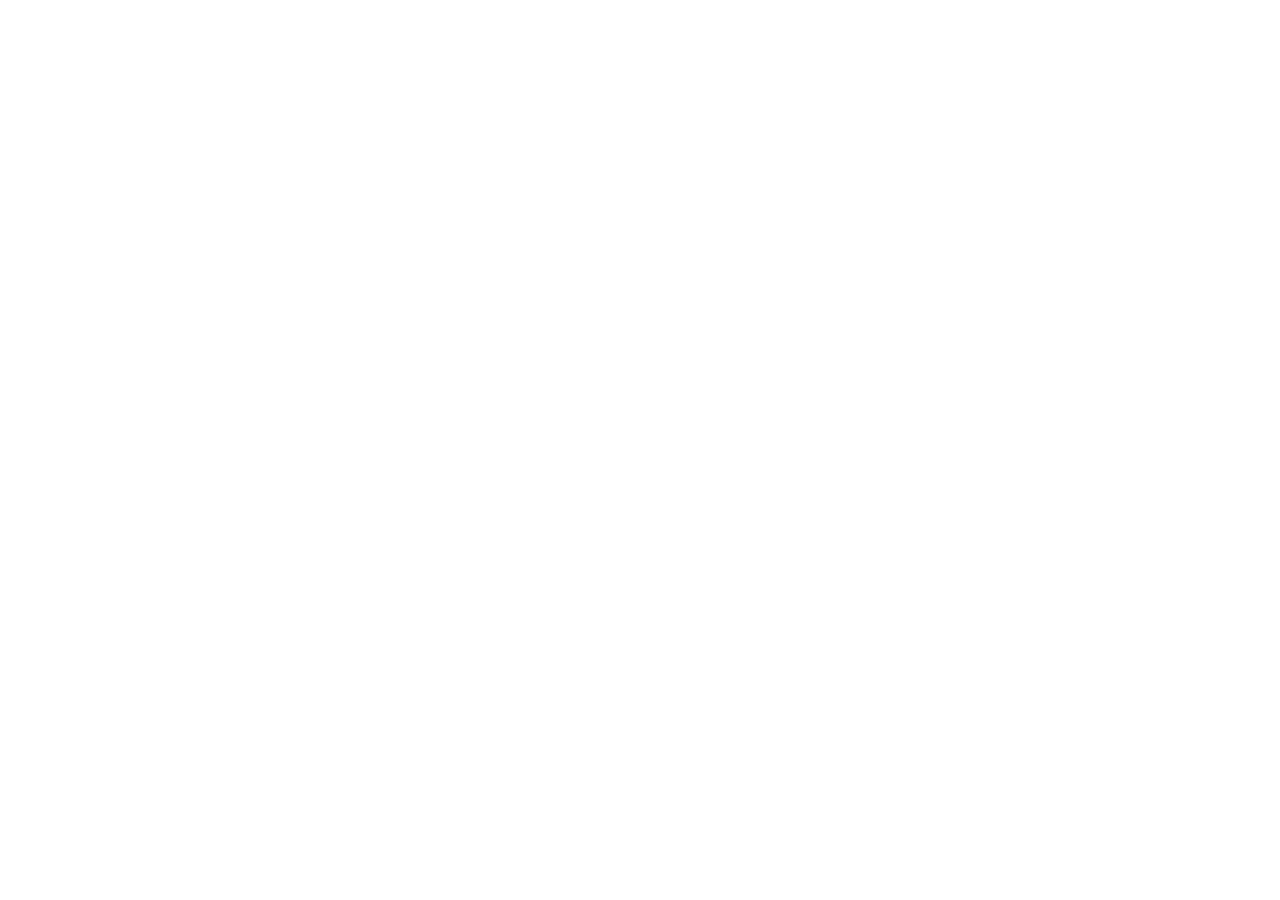
==== index.html @ 1fa7863f "initProject" ====
<!DOCTYPE html>
<html lang="he" dir="rtl">
<head>
    <meta charset="UTF-8">
    <meta name="viewport" content="width=device-width, initial-scale=1.0">
    <title>moviesToWatch</title>
</head>
<body>
    <!-- כותרת עליונה -->
    
</body>
</html>
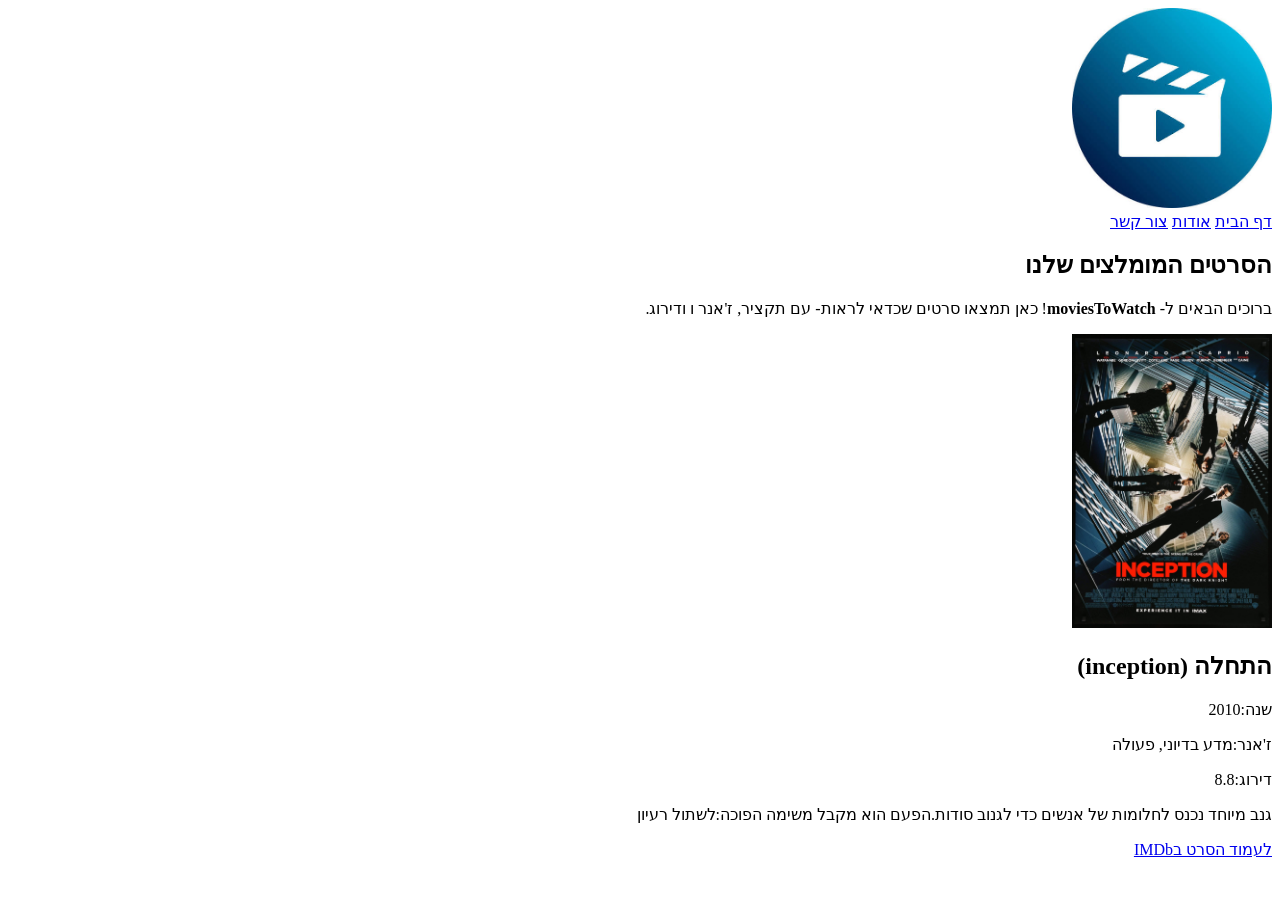
==== commit dbc4404d: "Add files via upload" ====
--- a/index.html
+++ b/index.html
@@ -7,6 +7,29 @@
 </head>
 <body>
     <!-- כותרת עליונה -->
-    
+    <header>
+        <a href="index.html">
+            <img src="images/logo.jpg" alt="הלוגו של moviesToWatch" width="200">
+        </a>
+        <nav>
+            <a href="index.html">דף הבית</a>
+            <a href="about.html">אודות</a>
+            <a href="contact">צור קשר</a>
+            <!-- התוכן הראשי -->
+             <main>
+                <h1>הסרטים המומלצים שלנו</h1>
+                <p>ברוכים הבאים ל- <b>moviesToWatch</b>! כאן תמצאו סרטים שכדאי לראות- עם תקציר, ז'אנר ו ודירוג.</p>
+                <div class="movie">
+                 <img src="images/inceptionPoster.jpg" alt="פוסטר של inception" width="200">
+                 <h2>התחלה (inception)</h2>
+                 <p><span>שנה:</span>2010</p>
+                 <p><span>ז'אנר:</span>מדע בדיוני, פעולה</p>
+                 <p><span>דירוג:</span>8.8 </p>
+                 <p>גנב מיוחד נכנס לחלומות של אנשים כדי לגנוב סודות.הפעם הוא מקבל משימה הפוכה:לשתול רעיון</p>
+                 <a href="https://www.imdb.com/title/tt1375666/" target="_blank">לעמוד הסרט בIMDb</a>
+                </div>
+             </main>
+        </nav>
+    </header>
 </body>
 </html>
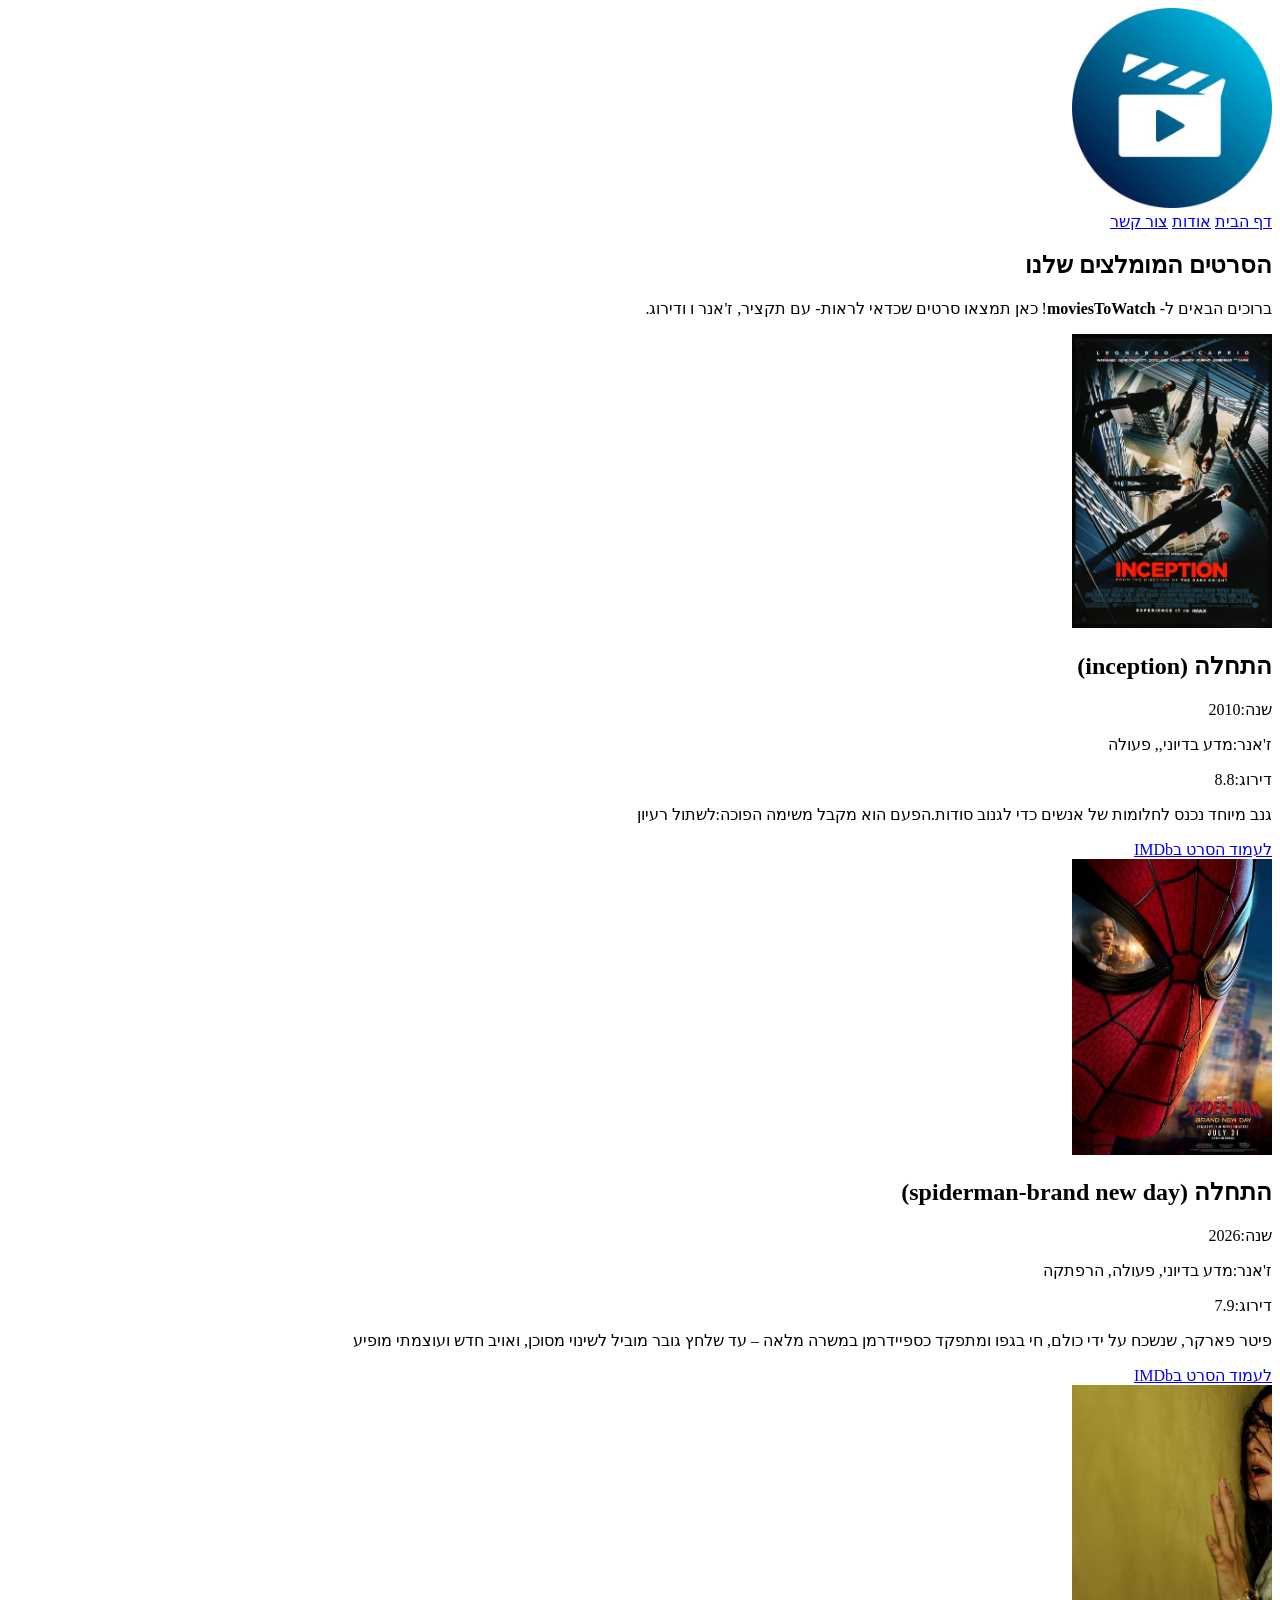
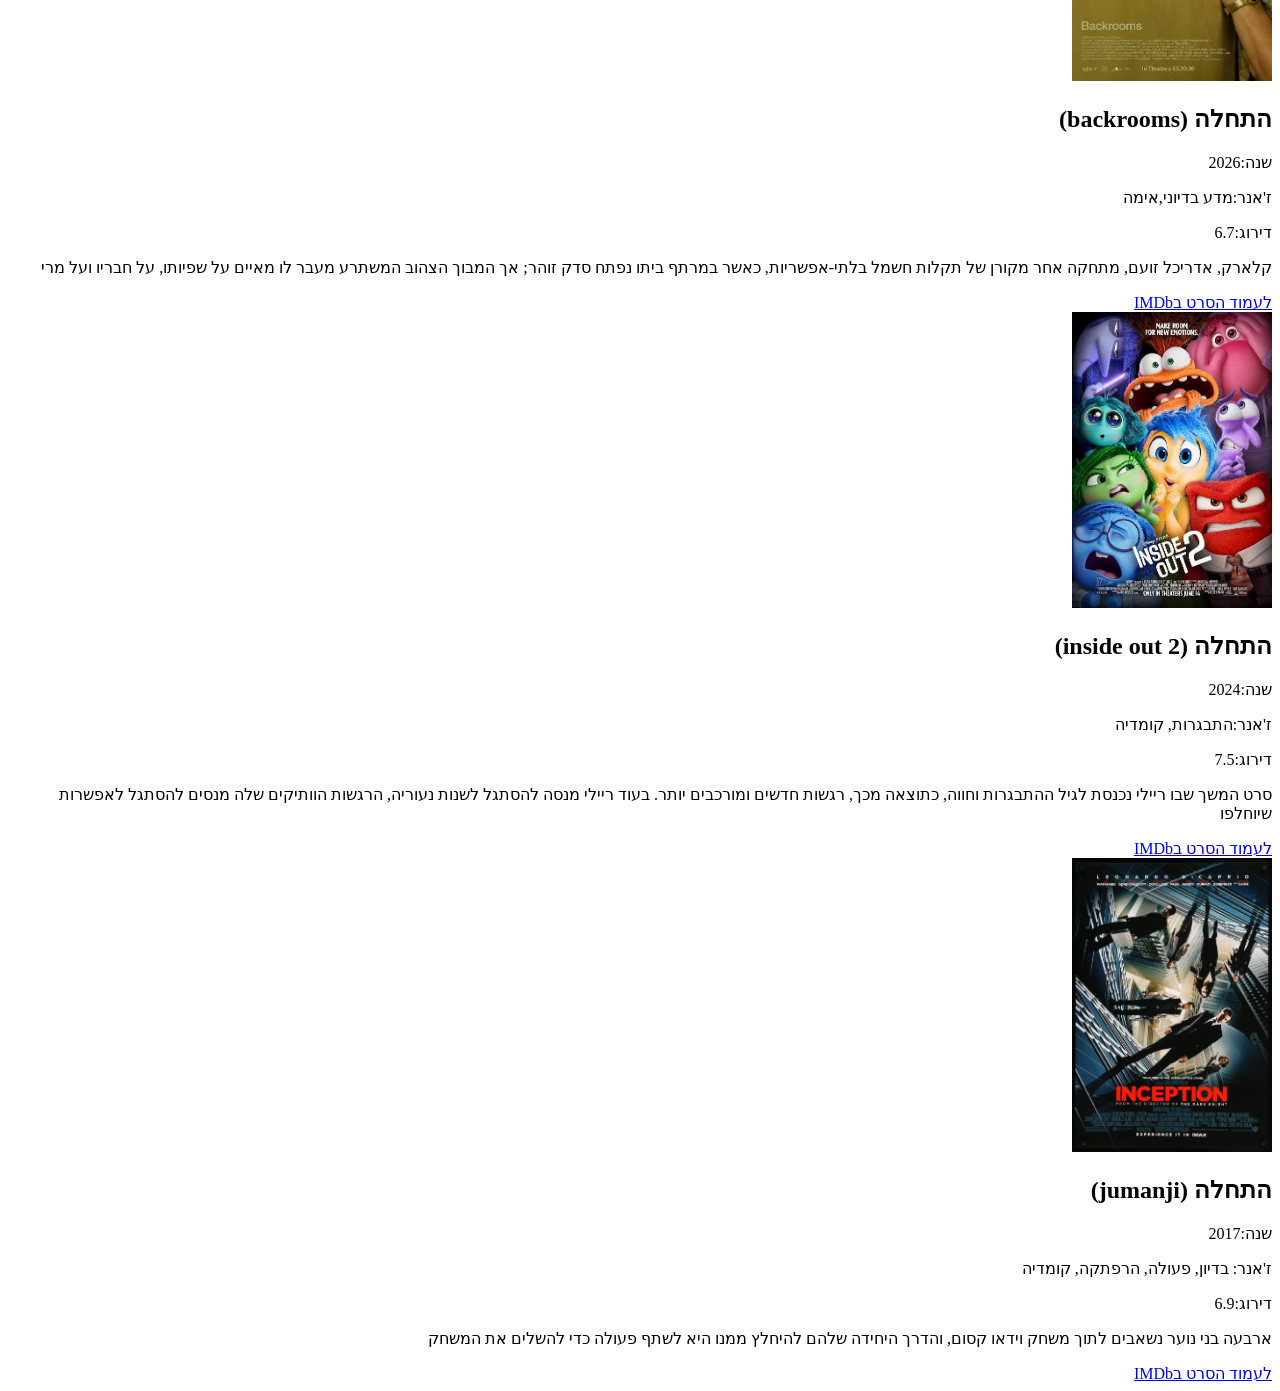
==== commit 92f23b0f: "Add files via upload" ====
--- a/index.html
+++ b/index.html
@@ -23,10 +23,46 @@
                  <img src="images/inceptionPoster.jpg" alt="פוסטר של inception" width="200">
                  <h2>התחלה (inception)</h2>
                  <p><span>שנה:</span>2010</p>
-                 <p><span>ז'אנר:</span>מדע בדיוני, פעולה</p>
+                 <p><span>ז'אנר:</span>מדע בדיוני,, פעולה</p>
                  <p><span>דירוג:</span>8.8 </p>
                  <p>גנב מיוחד נכנס לחלומות של אנשים כדי לגנוב סודות.הפעם הוא מקבל משימה הפוכה:לשתול רעיון</p>
                  <a href="https://www.imdb.com/title/tt1375666/" target="_blank">לעמוד הסרט בIMDb</a>
+                </div>
+                <div class="movie">
+                 <img src="images/spidermanPoster.jpg" alt="פוסטר של spiderman-brand new day" width="200">
+                 <h2>התחלה (spiderman-brand new day)</h2>
+                 <p><span>שנה:</span>2026</p>
+                 <p><span>ז'אנר:</span>מדע בדיוני, פעולה, הרפתקה</p>
+                 <p><span>דירוג:</span>7.9 </p>
+                 <p>פיטר פארקר, שנשכח על ידי כולם, חי בגפו ומתפקד כספיידרמן במשרה מלאה – עד שלחץ גובר מוביל לשינוי מסוכן, ואויב חדש ועוצמתי מופיע</p>
+                 <a href="https://www.imdb.com/title/tt22084616/" target="_blank">לעמוד הסרט בIMDb</a>
+                </div>
+                <div class="movie">
+                 <img src="images/backroomsPoster.jpg" alt="פוסטר של backrooms" width="200">
+                 <h2>התחלה (backrooms)</h2>
+                 <p><span>שנה:</span>2026</p>
+                 <p><span>ז'אנר:</span>מדע בדיוני,אימה</p>
+                 <p><span>דירוג:</span>6.7 </p>
+                 <p>קלארק, אדריכל זועם, מתחקה אחר מקורן של תקלות חשמל בלתי-אפשריות, כאשר במרתף ביתו נפתח סדק זוהר; אך המבוך הצהוב המשתרע מעבר לו מאיים על שפיותו, על חבריו ועל מרי</p>
+                 <a href="https://www.imdb.com/title/tt26657236/" target="_blank">לעמוד הסרט בIMDb</a>
+                </div>
+                <div class="movie">
+                 <img src="images/insideOut2Poster.jpg" alt="פוסטר של inside out 2" width="200">
+                 <h2>התחלה (inside out 2)</h2>
+                 <p><span>שנה:</span>2024</p>
+                 <p><span>ז'אנר:</span>התבגרות, קומדיה</p>
+                 <p><span>דירוג:</span>7.5 </p>
+                 <p>סרט המשך שבו ריילי נכנסת לגיל ההתבגרות וחווה, כתוצאה מכך, רגשות חדשים ומורכבים יותר. בעוד ריילי מנסה להסתגל לשנות נעוריה, הרגשות הוותיקים שלה מנסים להסתגל לאפשרות שיוחלפו</p>
+                 <a href="https://www.imdb.com/title/tt22022452/" target="_blank">לעמוד הסרט בIMDb</a>
+                </div>
+                <div class="movie">
+                 <img src="images/inceptionPoster.jpg" alt="פוסטר של jumanji" width="200">
+                 <h2>התחלה (jumanji)</h2>
+                 <p><span>שנה:</span>2017</p>
+                 <p><span>ז'אנר:</span> בדיון, פעולה, הרפתקה, קומדיה</p>
+                 <p><span>דירוג:</span>6.9 </p>
+                 <p>ארבעה בני נוער נשאבים לתוך משחק וידאו קסום, והדרך היחידה שלהם להיחלץ ממנו היא לשתף פעולה כדי להשלים את המשחק</p>
+                 <a href="https://www.imdb.com/title/tt2283362/" target="_blank">לעמוד הסרט בIMDb</a>
                 </div>
              </main>
         </nav>
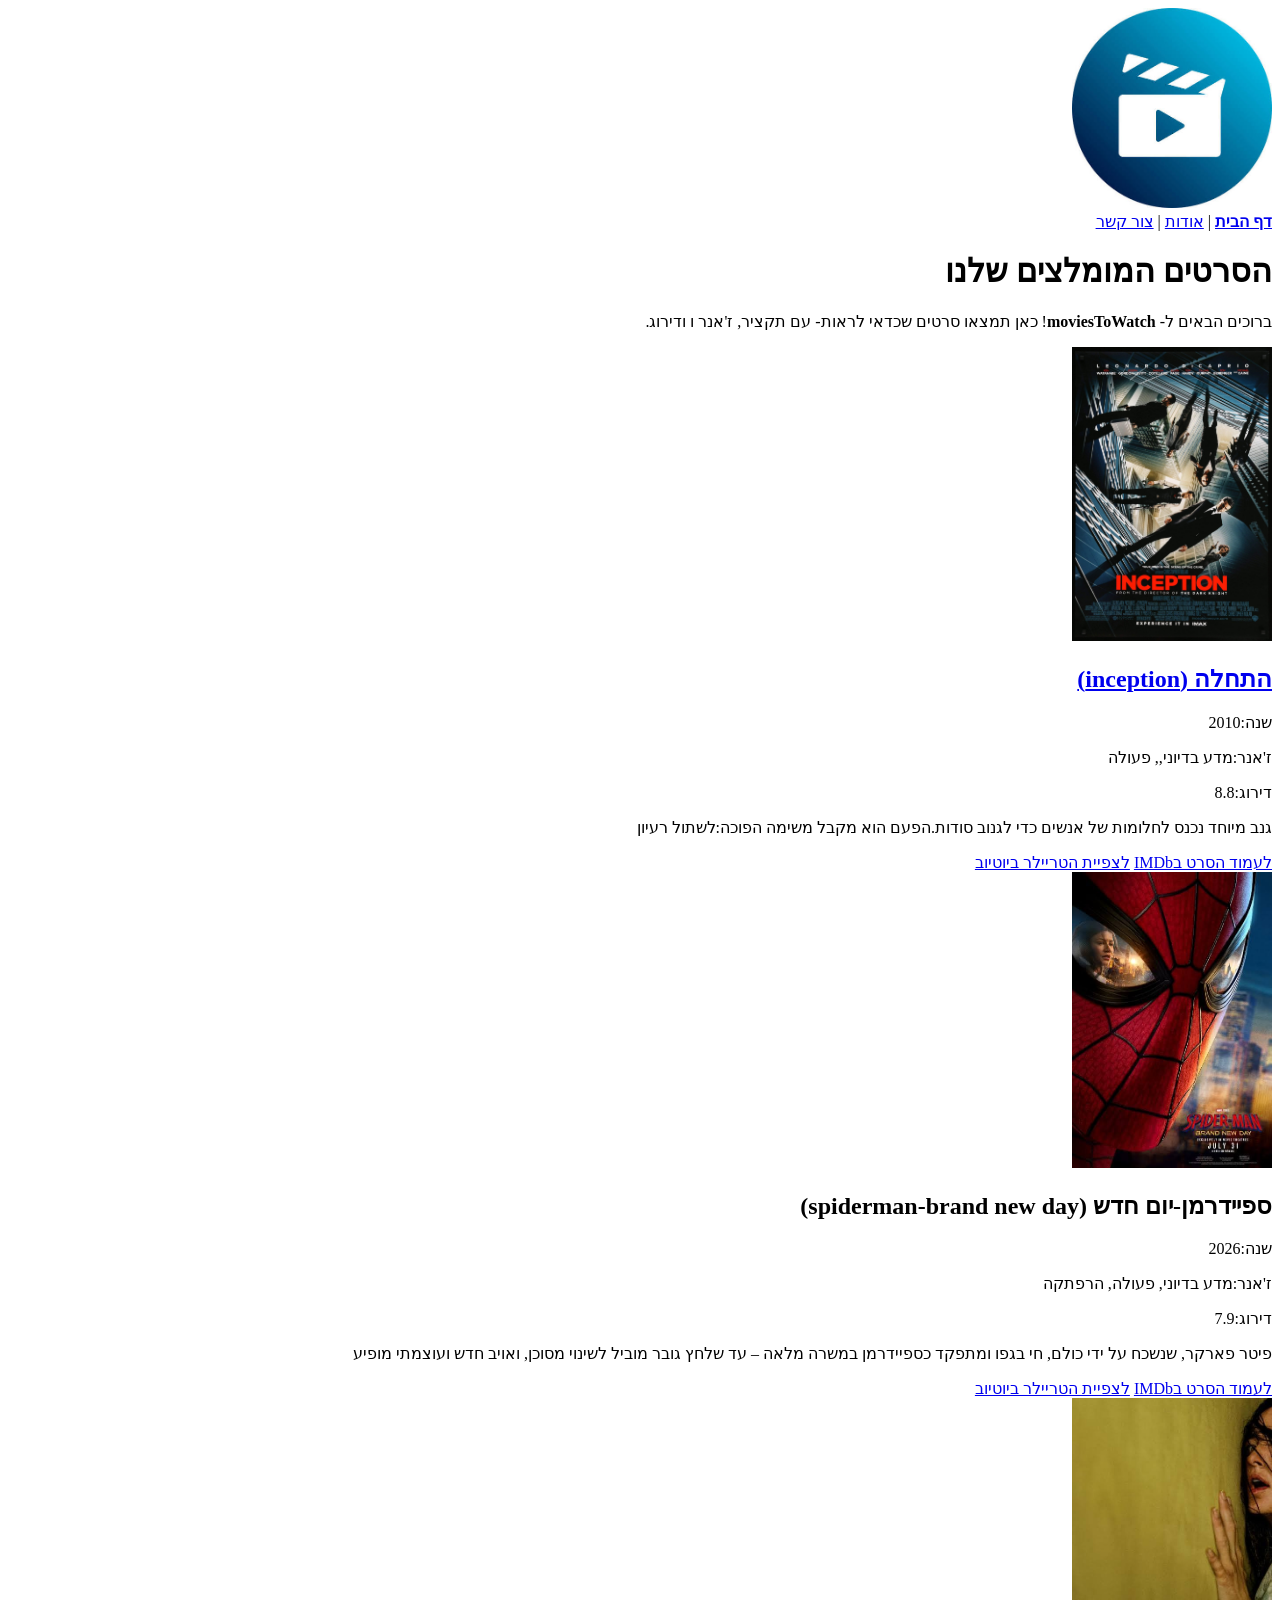
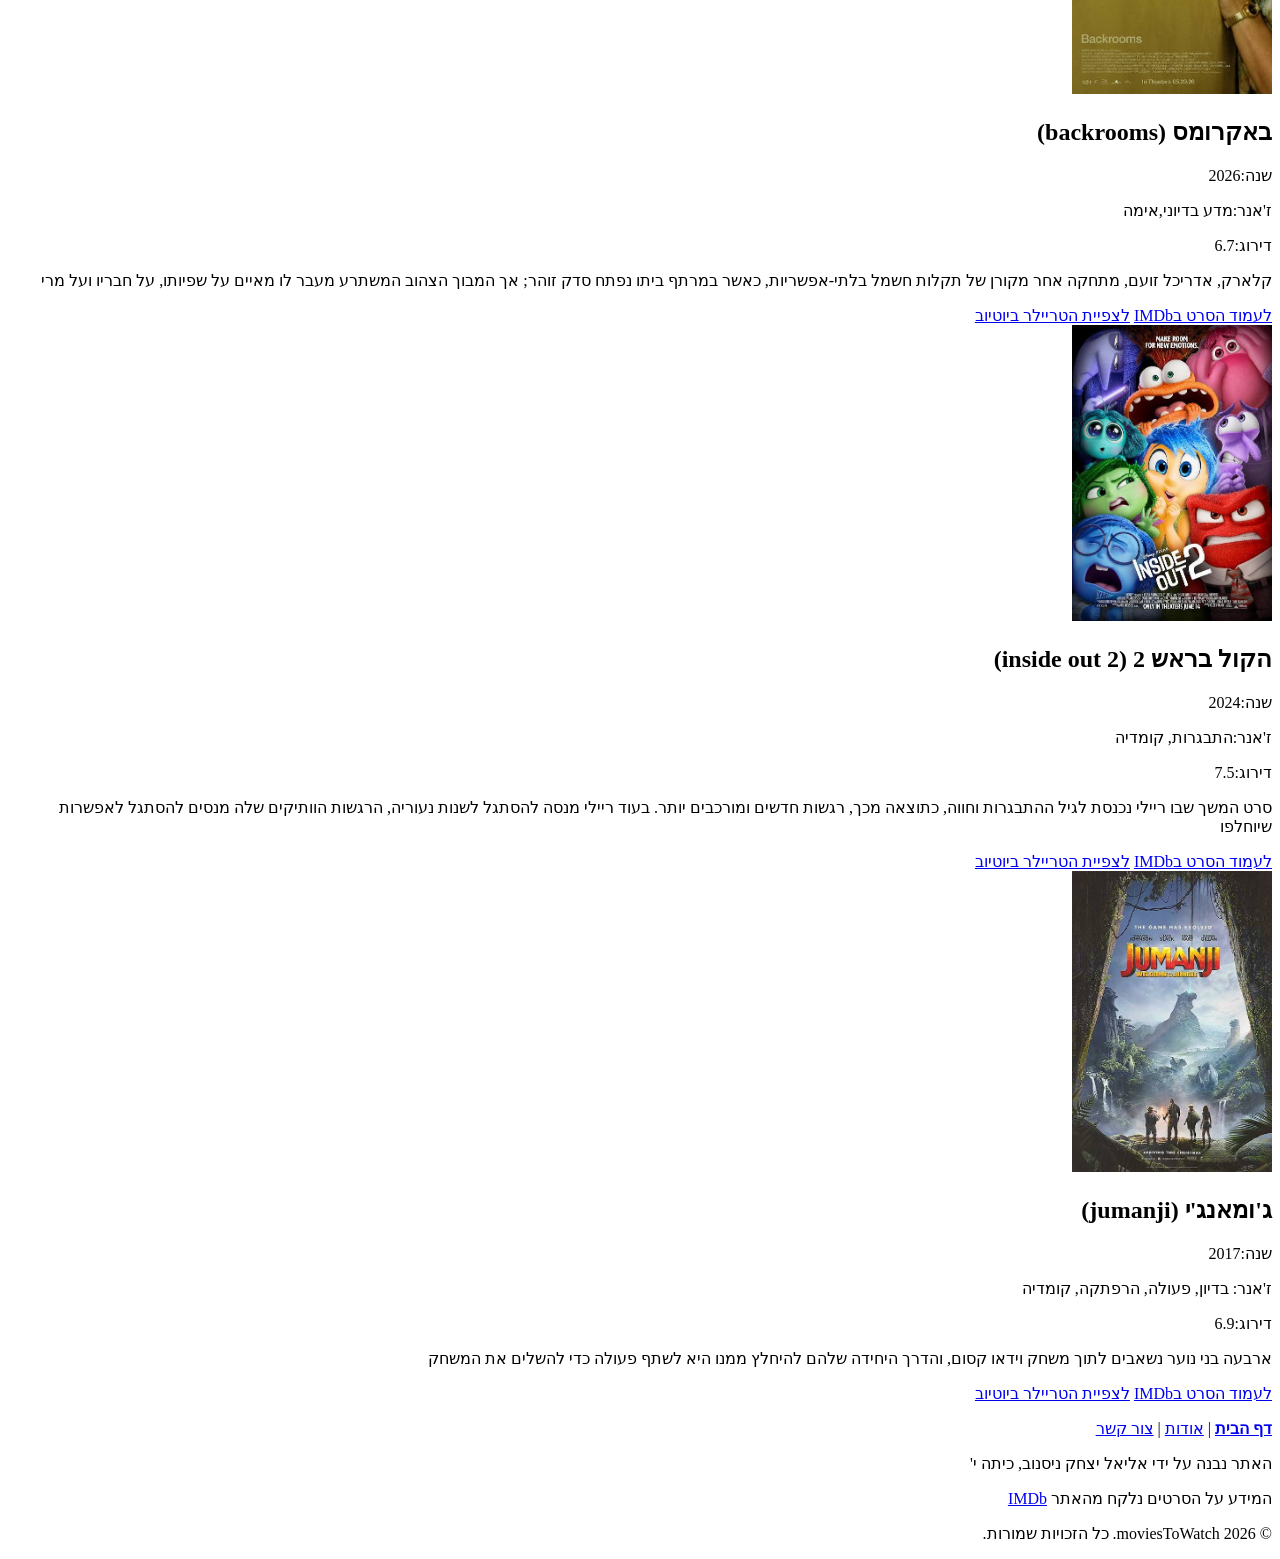
==== commit 0f5a2506: "Add files via upload" ====
--- a/index.html
+++ b/index.html
@@ -12,60 +12,76 @@
             <img src="images/logo.jpg" alt="הלוגו של moviesToWatch" width="200">
         </a>
         <nav>
-            <a href="index.html">דף הבית</a>
-            <a href="about.html">אודות</a>
-            <a href="contact">צור קשר</a>
-            <!-- התוכן הראשי -->
+            <a href="index.html"><b>דף הבית</b></a> |
+            <a href="about.html">אודות</a> |
+            <a href="contact.html">צור קשר</a>
+        </nav>
+    </header>
+              <!-- התוכן הראשי -->
              <main>
                 <h1>הסרטים המומלצים שלנו</h1>
                 <p>ברוכים הבאים ל- <b>moviesToWatch</b>! כאן תמצאו סרטים שכדאי לראות- עם תקציר, ז'אנר ו ודירוג.</p>
                 <div class="movie">
                  <img src="images/inceptionPoster.jpg" alt="פוסטר של inception" width="200">
-                 <h2>התחלה (inception)</h2>
+                  <a href="inception.html"><h2>התחלה (inception)</h2></a>
                  <p><span>שנה:</span>2010</p>
                  <p><span>ז'אנר:</span>מדע בדיוני,, פעולה</p>
                  <p><span>דירוג:</span>8.8 </p>
                  <p>גנב מיוחד נכנס לחלומות של אנשים כדי לגנוב סודות.הפעם הוא מקבל משימה הפוכה:לשתול רעיון</p>
                  <a href="https://www.imdb.com/title/tt1375666/" target="_blank">לעמוד הסרט בIMDb</a>
+                 <a href="https://www.youtube.com/watch?v=YoHD9XEInc0" target="_blank">לצפיית הטריילר ביוטיוב</a>
                 </div>
                 <div class="movie">
                  <img src="images/spidermanPoster.jpg" alt="פוסטר של spiderman-brand new day" width="200">
-                 <h2>התחלה (spiderman-brand new day)</h2>
+                 <h2>ספיידרמן-יום חדש (spiderman-brand new day)</h2>
                  <p><span>שנה:</span>2026</p>
                  <p><span>ז'אנר:</span>מדע בדיוני, פעולה, הרפתקה</p>
                  <p><span>דירוג:</span>7.9 </p>
                  <p>פיטר פארקר, שנשכח על ידי כולם, חי בגפו ומתפקד כספיידרמן במשרה מלאה – עד שלחץ גובר מוביל לשינוי מסוכן, ואויב חדש ועוצמתי מופיע</p>
                  <a href="https://www.imdb.com/title/tt22084616/" target="_blank">לעמוד הסרט בIMDb</a>
+                 <a href="https://www.youtube.com/watch?v=62bIsvRcPv0"target="_blank">לצפיית הטריילר ביוטיוב</a>
                 </div>
                 <div class="movie">
                  <img src="images/backroomsPoster.jpg" alt="פוסטר של backrooms" width="200">
-                 <h2>התחלה (backrooms)</h2>
+                 <h2>באקרומס (backrooms)</h2>
                  <p><span>שנה:</span>2026</p>
                  <p><span>ז'אנר:</span>מדע בדיוני,אימה</p>
                  <p><span>דירוג:</span>6.7 </p>
                  <p>קלארק, אדריכל זועם, מתחקה אחר מקורן של תקלות חשמל בלתי-אפשריות, כאשר במרתף ביתו נפתח סדק זוהר; אך המבוך הצהוב המשתרע מעבר לו מאיים על שפיותו, על חבריו ועל מרי</p>
                  <a href="https://www.imdb.com/title/tt26657236/" target="_blank">לעמוד הסרט בIMDb</a>
+                 <a href="https://www.youtube.com/watch?v=0HjdiohVOik" target="_blank">לצפיית הטריילר ביוטיוב</a>
                 </div>
                 <div class="movie">
                  <img src="images/insideOut2Poster.jpg" alt="פוסטר של inside out 2" width="200">
-                 <h2>התחלה (inside out 2)</h2>
+                 <h2>הקול בראש 2 (inside out 2)</h2>
                  <p><span>שנה:</span>2024</p>
                  <p><span>ז'אנר:</span>התבגרות, קומדיה</p>
                  <p><span>דירוג:</span>7.5 </p>
                  <p>סרט המשך שבו ריילי נכנסת לגיל ההתבגרות וחווה, כתוצאה מכך, רגשות חדשים ומורכבים יותר. בעוד ריילי מנסה להסתגל לשנות נעוריה, הרגשות הוותיקים שלה מנסים להסתגל לאפשרות שיוחלפו</p>
                  <a href="https://www.imdb.com/title/tt22022452/" target="_blank">לעמוד הסרט בIMDb</a>
+                 <a href="https://www.youtube.com/watch?v=LEjhY15eCx0" target="_blank">לצפיית הטריילר ביוטיוב</a>
                 </div>
                 <div class="movie">
-                 <img src="images/inceptionPoster.jpg" alt="פוסטר של jumanji" width="200">
-                 <h2>התחלה (jumanji)</h2>
+                 <img src="images/jumanjiPoster.jfif" alt="פוסטר של jumanji" width="200">
+                 <h2>ג'ומאנג'י (jumanji)</h2>
                  <p><span>שנה:</span>2017</p>
                  <p><span>ז'אנר:</span> בדיון, פעולה, הרפתקה, קומדיה</p>
                  <p><span>דירוג:</span>6.9 </p>
                  <p>ארבעה בני נוער נשאבים לתוך משחק וידאו קסום, והדרך היחידה שלהם להיחלץ ממנו היא לשתף פעולה כדי להשלים את המשחק</p>
                  <a href="https://www.imdb.com/title/tt2283362/" target="_blank">לעמוד הסרט בIMDb</a>
+                 <a href="https://www.youtube.com/watch?v=2QKg5SZ_35I" target="_blank">לצפיית הטריילר ביוטיוב</a>
                 </div>
              </main>
-        </nav>
-    </header>
+             <!--כותרת תחתונה  -->
+             <footer>
+                <p>
+                <a href="index.html"><b>דף הבית</b></a> |
+                 <a href="about.html">אודות</a> |
+                <a href="contact.html">צור קשר</a>
+                </p>
+                <p>האתר נבנה על ידי <span>אליאל יצחק ניסנוב</span>, כיתה י'</p>
+                <p>המידע על הסרטים נלקח מהאתר <a href="https://www.imdb.com/" target="_blank" >IMDb</a></p>
+                <p>&COPY; 2026 moviesToWatch. כל הזכויות שמורות.</p>
+             </footer>
 </body>
 </html>
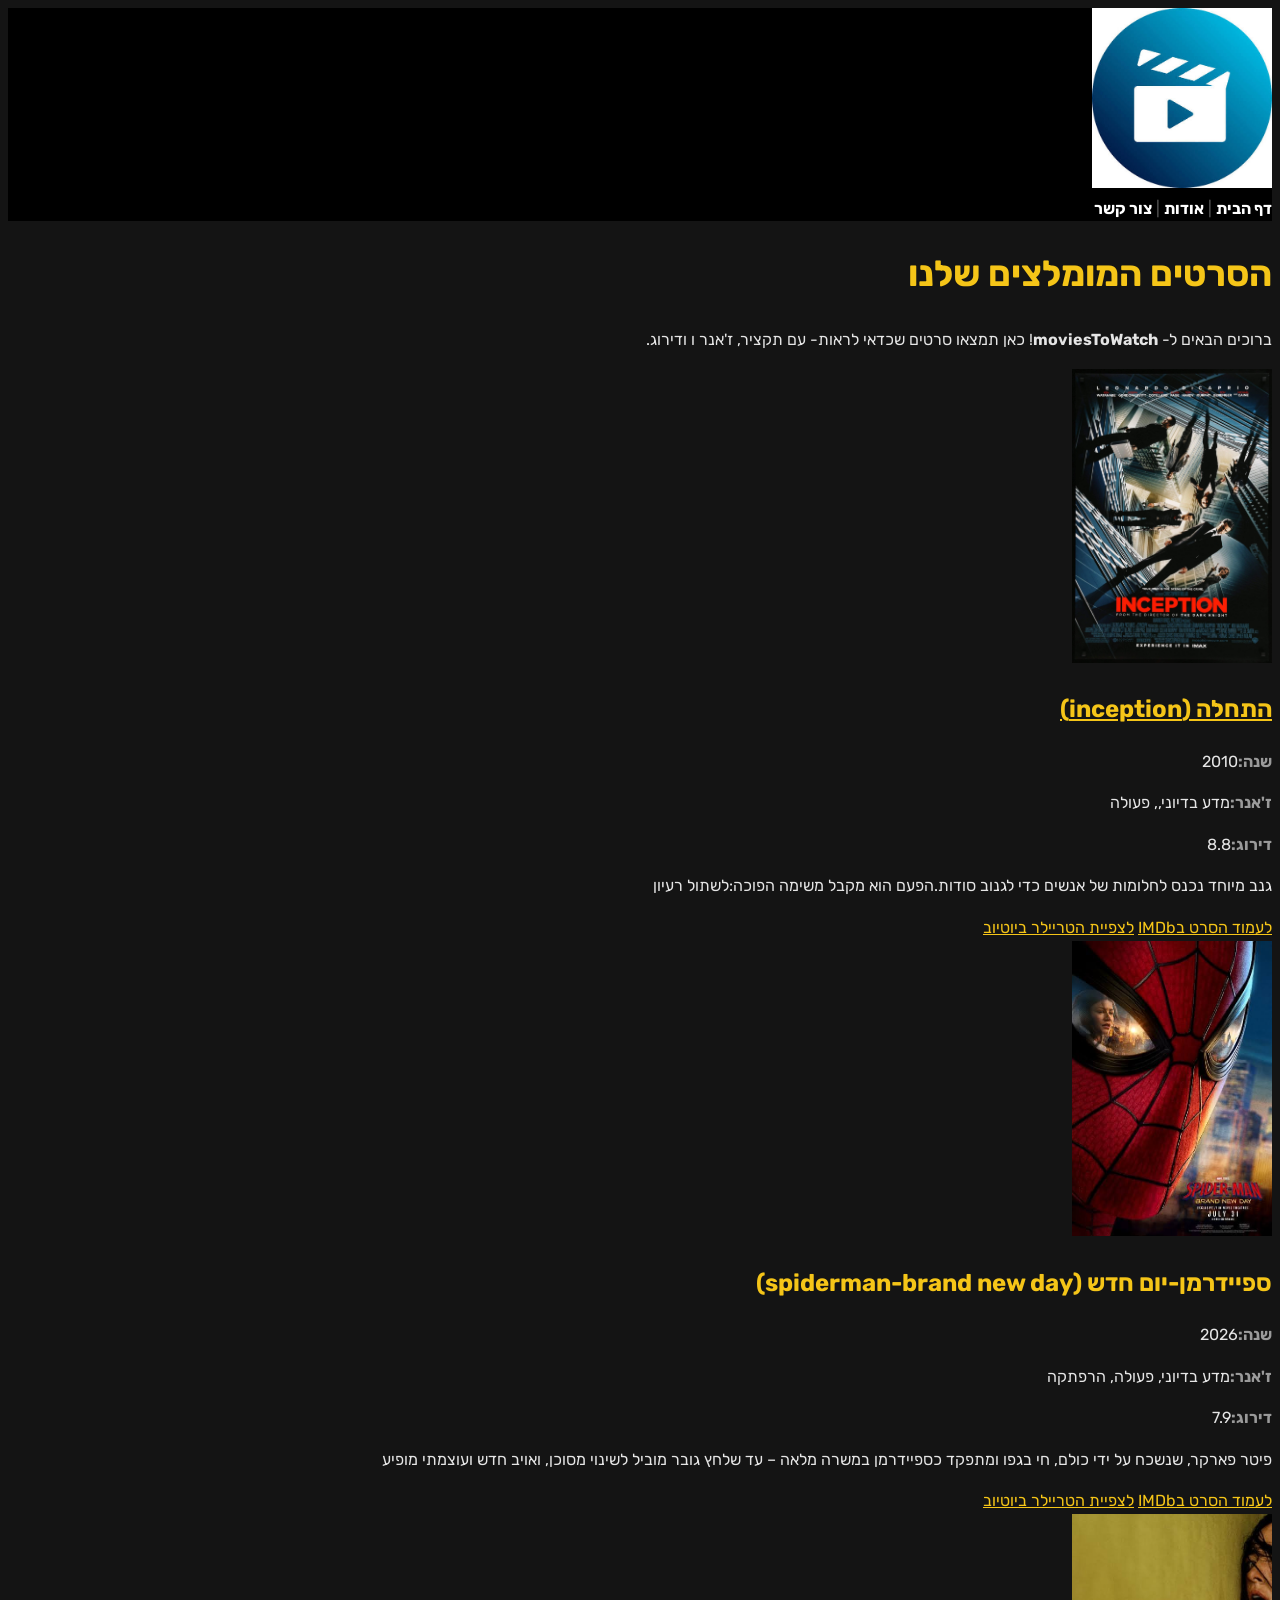
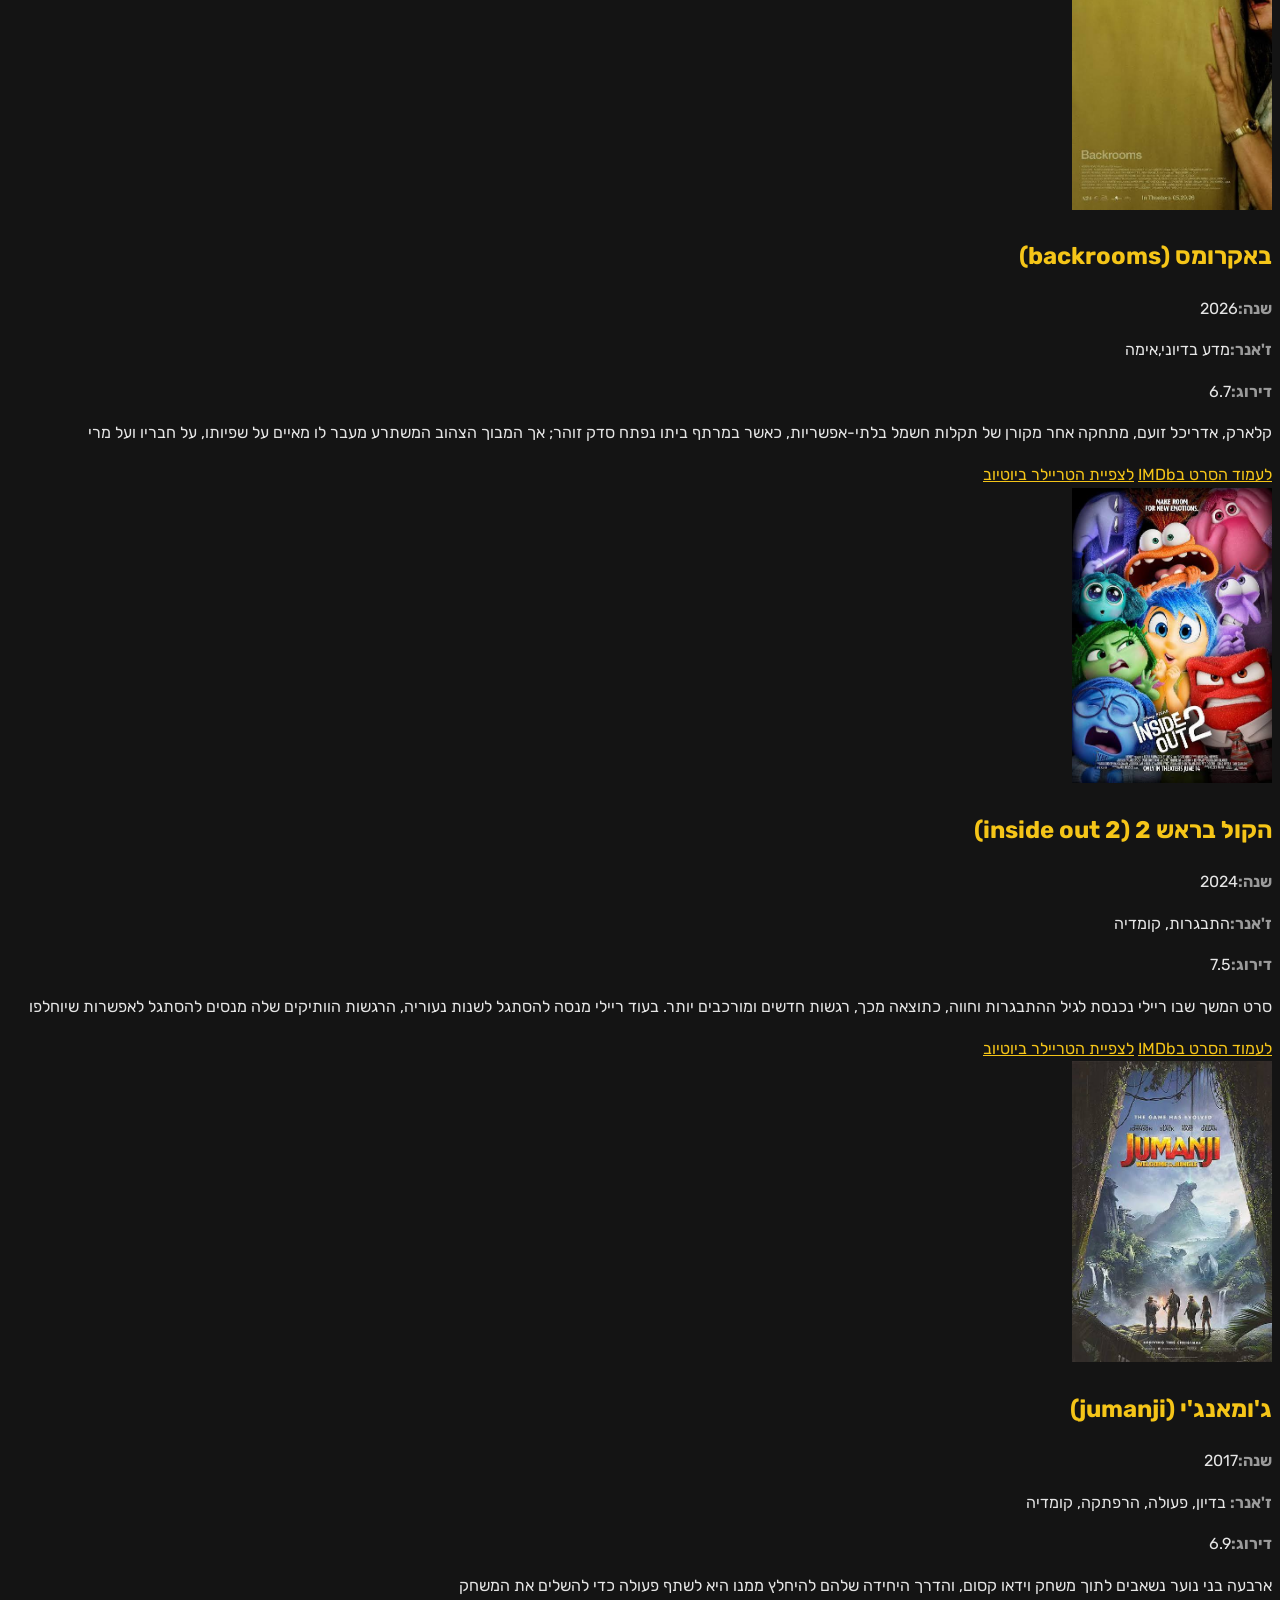
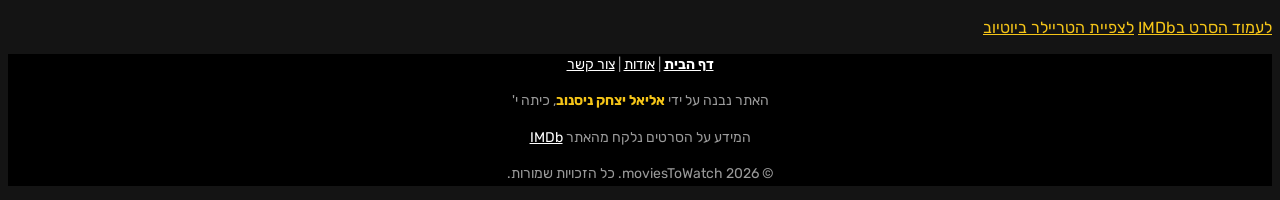
==== commit d7f35837: "Add files via upload" ====
--- a/index.html
+++ b/index.html
@@ -4,12 +4,14 @@
     <meta charset="UTF-8">
     <meta name="viewport" content="width=device-width, initial-scale=1.0">
     <title>moviesToWatch</title>
+    <link href="https://fonts.googleapis.com/css2?family=Rubik:wght@400;700&display=swap" rel="stylesheet">
+    <link rel="stylesheet" href="css/style.css">
 </head>
 <body>
     <!-- כותרת עליונה -->
     <header>
         <a href="index.html">
-            <img src="images/logo.jpg" alt="הלוגו של moviesToWatch" width="200">
+            <img src="images/logo.jpg" alt="הלוגו של moviesToWatch" >
         </a>
         <nav>
             <a href="index.html"><b>דף הבית</b></a> |
@@ -22,7 +24,7 @@
                 <h1>הסרטים המומלצים שלנו</h1>
                 <p>ברוכים הבאים ל- <b>moviesToWatch</b>! כאן תמצאו סרטים שכדאי לראות- עם תקציר, ז'אנר ו ודירוג.</p>
                 <div class="movie">
-                 <img src="images/inceptionPoster.jpg" alt="פוסטר של inception" width="200">
+                 <img src="images/inceptionPoster.jpg" alt="פוסטר של inception" >
                   <a href="inception.html"><h2>התחלה (inception)</h2></a>
                  <p><span>שנה:</span>2010</p>
                  <p><span>ז'אנר:</span>מדע בדיוני,, פעולה</p>
@@ -32,7 +34,7 @@
                  <a href="https://www.youtube.com/watch?v=YoHD9XEInc0" target="_blank">לצפיית הטריילר ביוטיוב</a>
                 </div>
                 <div class="movie">
-                 <img src="images/spidermanPoster.jpg" alt="פוסטר של spiderman-brand new day" width="200">
+                 <img src="images/spidermanPoster.jpg" alt="פוסטר של spiderman-brand new day" >
                  <h2>ספיידרמן-יום חדש (spiderman-brand new day)</h2>
                  <p><span>שנה:</span>2026</p>
                  <p><span>ז'אנר:</span>מדע בדיוני, פעולה, הרפתקה</p>
@@ -42,7 +44,7 @@
                  <a href="https://www.youtube.com/watch?v=62bIsvRcPv0"target="_blank">לצפיית הטריילר ביוטיוב</a>
                 </div>
                 <div class="movie">
-                 <img src="images/backroomsPoster.jpg" alt="פוסטר של backrooms" width="200">
+                 <img src="images/backroomsPoster.jpg" alt="פוסטר של backrooms" >
                  <h2>באקרומס (backrooms)</h2>
                  <p><span>שנה:</span>2026</p>
                  <p><span>ז'אנר:</span>מדע בדיוני,אימה</p>
@@ -52,7 +54,7 @@
                  <a href="https://www.youtube.com/watch?v=0HjdiohVOik" target="_blank">לצפיית הטריילר ביוטיוב</a>
                 </div>
                 <div class="movie">
-                 <img src="images/insideOut2Poster.jpg" alt="פוסטר של inside out 2" width="200">
+                 <img src="images/insideOut2Poster.jpg" alt="פוסטר של inside out 2">
                  <h2>הקול בראש 2 (inside out 2)</h2>
                  <p><span>שנה:</span>2024</p>
                  <p><span>ז'אנר:</span>התבגרות, קומדיה</p>
@@ -62,7 +64,7 @@
                  <a href="https://www.youtube.com/watch?v=LEjhY15eCx0" target="_blank">לצפיית הטריילר ביוטיוב</a>
                 </div>
                 <div class="movie">
-                 <img src="images/jumanjiPoster.jfif" alt="פוסטר של jumanji" width="200">
+                 <img src="images/jumanjiPoster.jfif" alt="פוסטר של jumanji" >
                  <h2>ג'ומאנג'י (jumanji)</h2>
                  <p><span>שנה:</span>2017</p>
                  <p><span>ז'אנר:</span> בדיון, פעולה, הרפתקה, קומדיה</p>
--- a/css/style.css
+++ b/css/style.css
@@ -0,0 +1,103 @@
+body                                                                        /* ===== כל האתר ===== */
+{
+    background-color: #141414;
+}
+
+body 
+{
+    font-family: "Rubik", Arial, sans-serif;
+    background-color: #141414;
+    color: #e5e5e5;
+    line-height: 1.6;
+}
+
+body 
+{
+    font-family: "Rubik", Arial, sans-serif;
+    background-color: #141414;
+    color: #e5e5e5;
+    line-height: 1.6;
+}
+
+h1 
+{
+    color: #f5c518;
+    font-size: 36px;
+}
+
+
+header                                                                      /* ===== כותרת עליונה ===== */
+{
+    background-color: #000000;
+}
+
+header img 
+{
+    width: 180px;
+}
+
+nav 
+{
+    color: #555555;
+}
+
+nav a 
+{
+    color: #ffffff;
+    font-weight: bold;
+    text-decoration: none;
+}
+
+
+.movie img                                                                    /* ===== כרטיסי הסרטים ===== */
+{
+    width: 200px;
+}
+
+.movie h2 
+{
+    color: #f5c518;
+    font-size: 24px;
+}
+
+.movie span 
+{
+    color: #9a9a9a;
+    font-weight: bold;
+}
+
+.movie a 
+{
+    color: #f5c518;
+}
+
+                                                                       
+.about img                                                                                  /* ===== עמוד אודות ===== */                                                                                                         
+{
+    width: 200px;
+}
+
+.about h2 span 
+{
+    color: #f5c518;
+}
+
+
+footer                                                                                      /* ===== כותרת תחתונה ===== */
+{
+    background-color: #000000;
+    color: #9a9a9a;
+    text-align: center;
+    font-size: 14px;
+}
+
+footer a 
+{
+    color: #ffffff;
+}
+
+footer span 
+{
+    color: #f5c518;
+    font-weight: bold;
+}
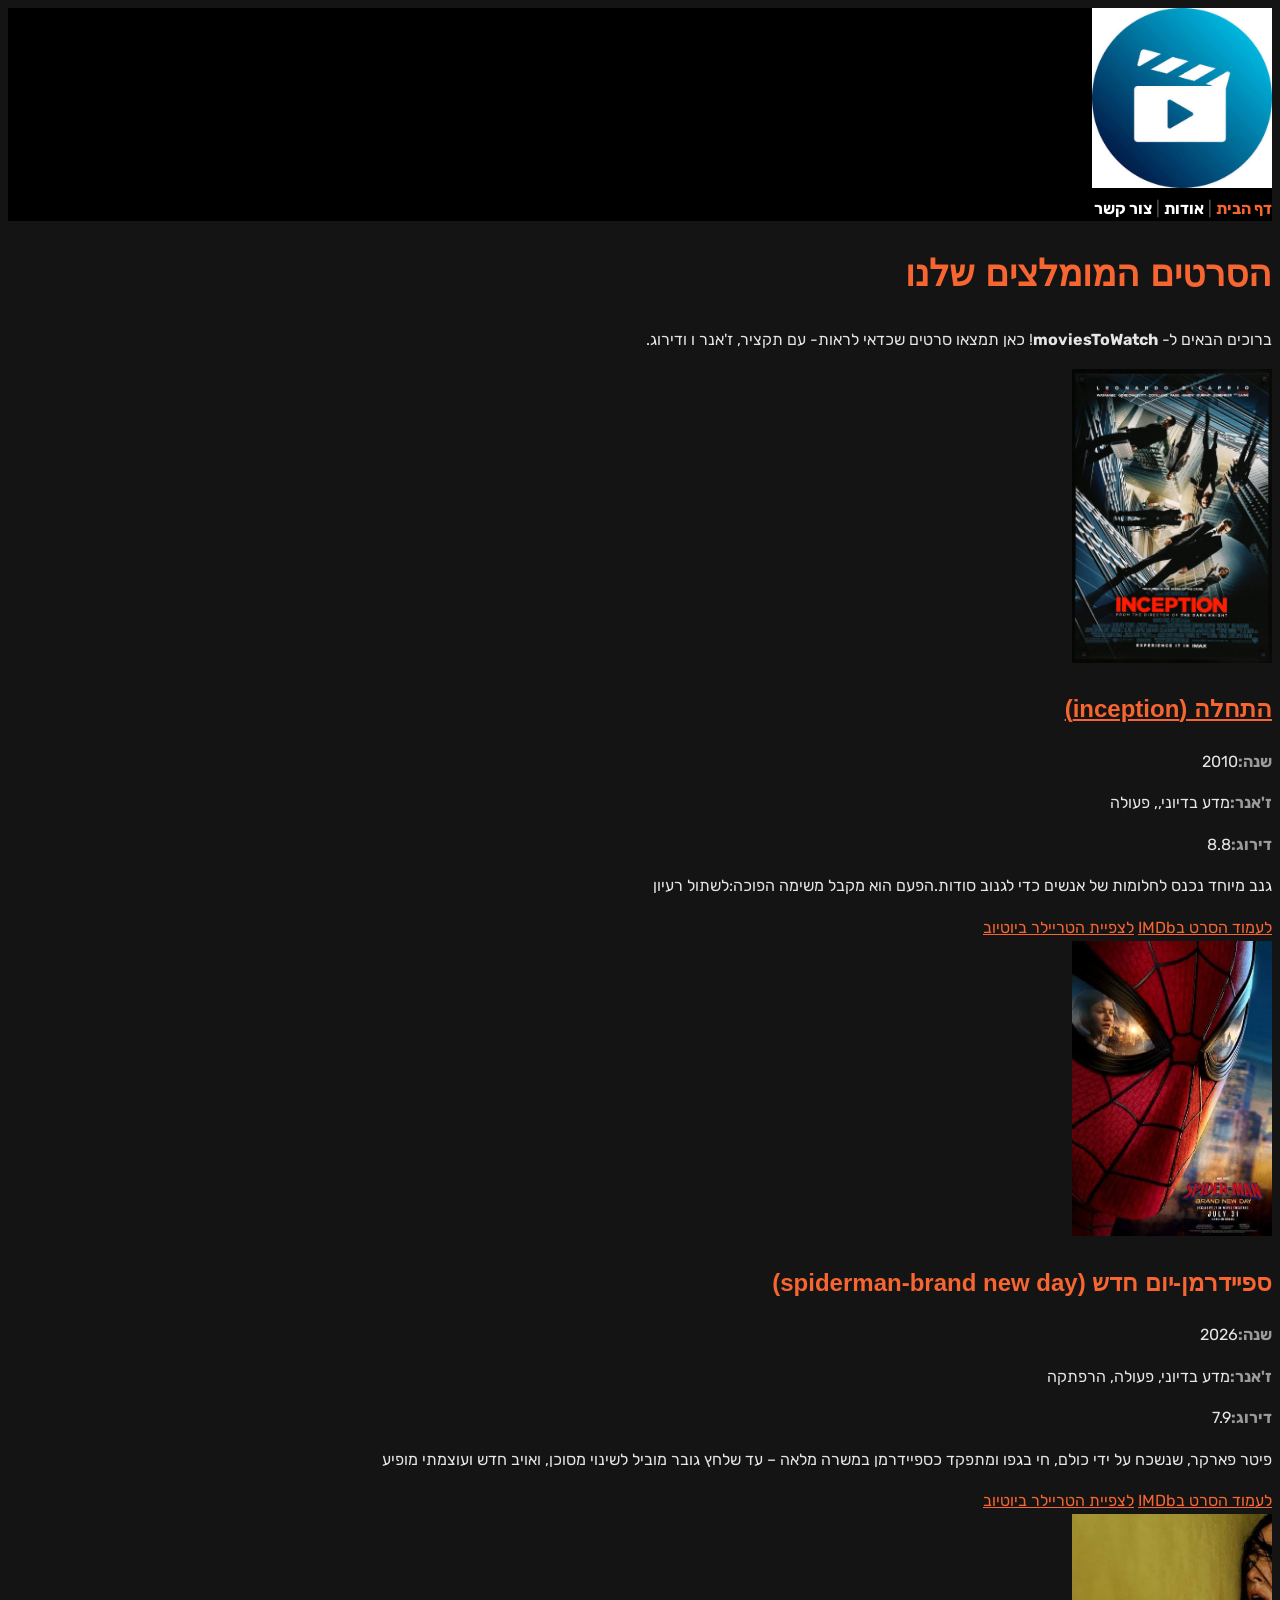
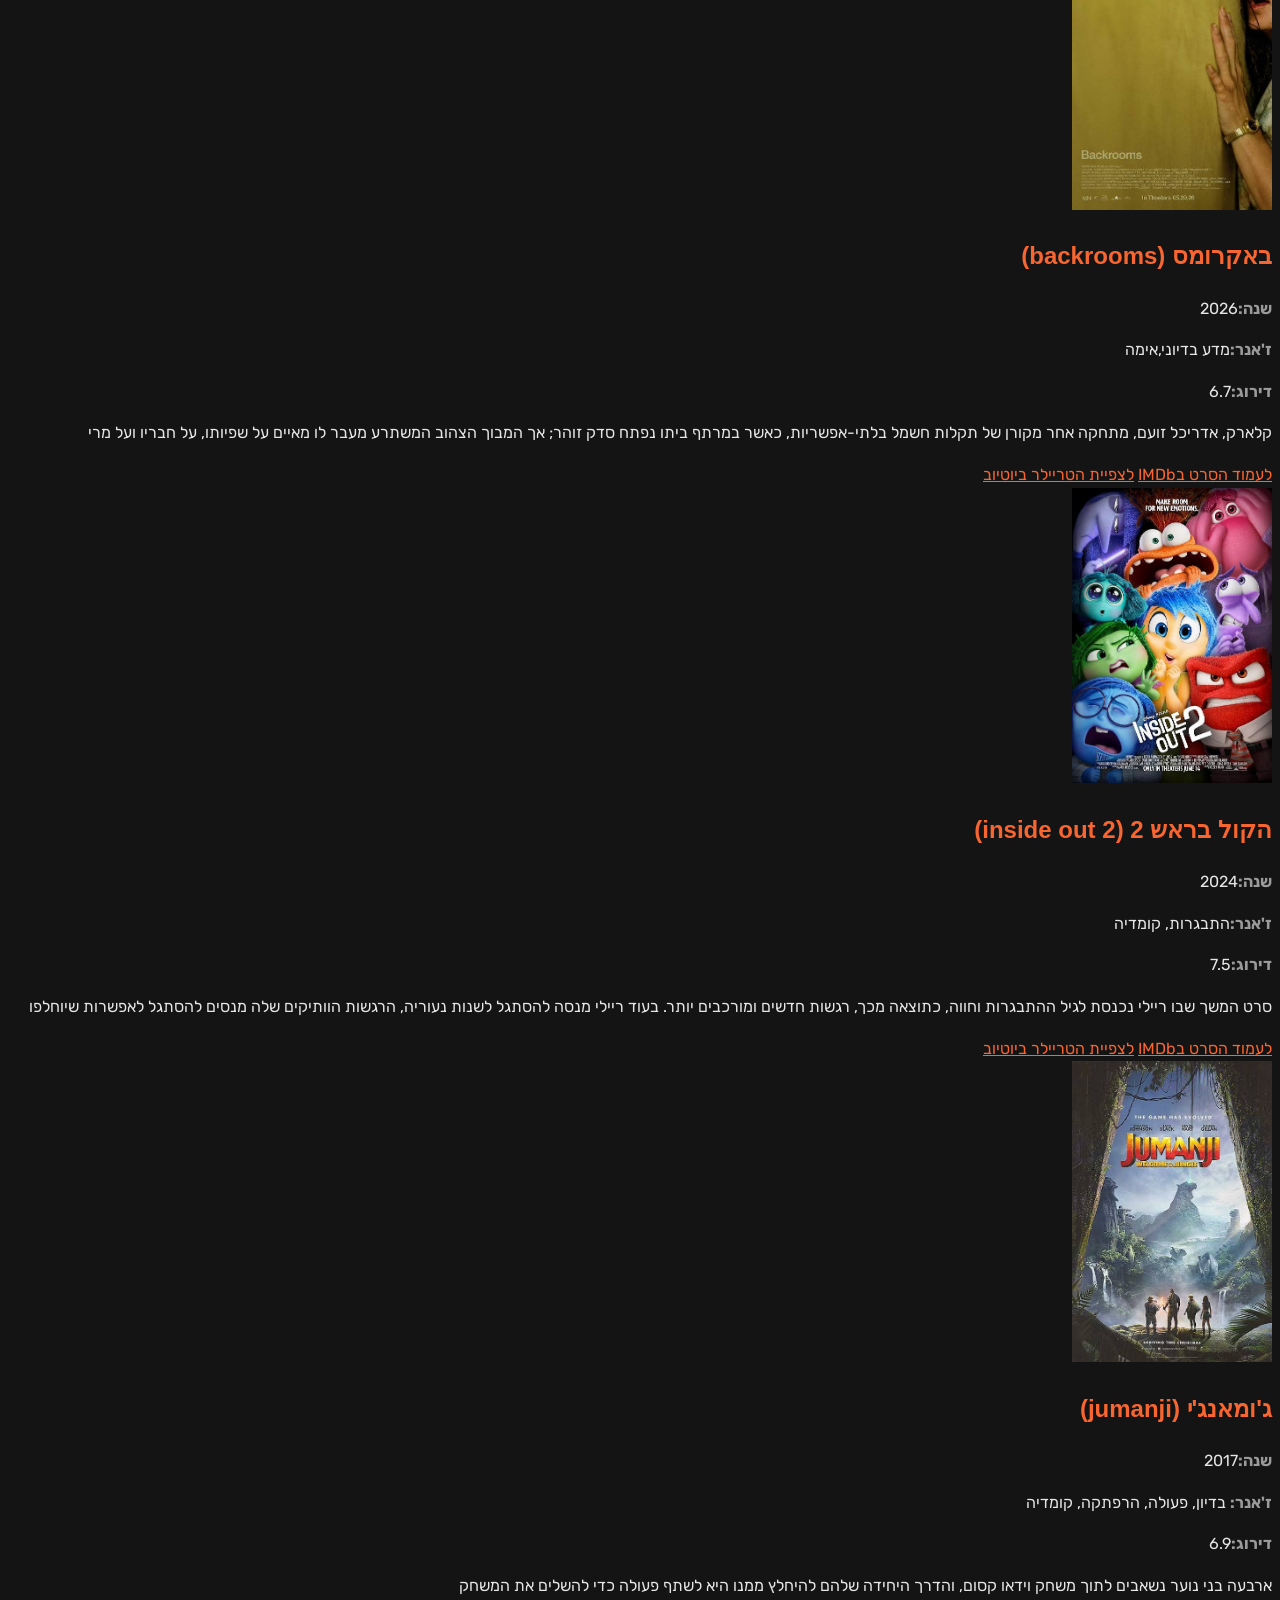
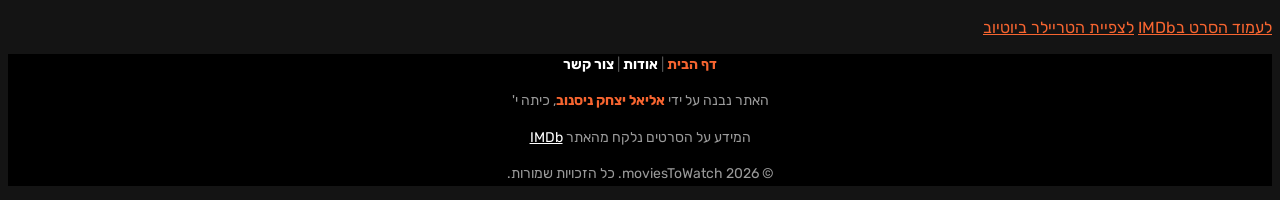
==== commit 7ffb5153: "lab3Finish" ====
--- a/index.html
+++ b/index.html
@@ -5,6 +5,7 @@
     <meta name="viewport" content="width=device-width, initial-scale=1.0">
     <title>moviesToWatch</title>
     <link href="https://fonts.googleapis.com/css2?family=Rubik:wght@400;700&display=swap" rel="stylesheet">
+    <link href="https://fonts.googleapis.com/css2?family=Secular+One&display=swap" rel="stylesheet">
     <link rel="stylesheet" href="css/style.css">
 </head>
 <body>
@@ -14,7 +15,7 @@
             <img src="images/logo.jpg" alt="הלוגו של moviesToWatch" >
         </a>
         <nav>
-            <a href="index.html"><b>דף הבית</b></a> |
+            <a href="index.html" class="active">דף הבית</a> |
             <a href="about.html">אודות</a> |
             <a href="contact.html">צור קשר</a>
         </nav>
@@ -76,11 +77,13 @@
              </main>
              <!--כותרת תחתונה  -->
              <footer>
+                <nav>
                 <p>
-                <a href="index.html"><b>דף הבית</b></a> |
+                <a href="index.html" class="active">דף הבית</a> |
                  <a href="about.html">אודות</a> |
                 <a href="contact.html">צור קשר</a>
                 </p>
+                </nav>
                 <p>האתר נבנה על ידי <span>אליאל יצחק ניסנוב</span>, כיתה י'</p>
                 <p>המידע על הסרטים נלקח מהאתר <a href="https://www.imdb.com/" target="_blank" >IMDb</a></p>
                 <p>&COPY; 2026 moviesToWatch. כל הזכויות שמורות.</p>
--- a/css/style.css
+++ b/css/style.css
@@ -21,12 +21,29 @@
 
 h1 
 {
-    color: #f5c518;
+    color: rgb(247, 101, 48);
     font-size: 36px;
 }
 
+nav a.active
+{
+    font-weight: bold;
+    color: rgb(247, 101, 48);
+}
 
-header                                                                      /* ===== כותרת עליונה ===== */
+nav a:hover
+{
+    color: navy;
+    text-decoration: underline;
+}
+
+h1, h2, h3
+{
+    font-family: "Secular", Arial, Helvetica, sans-serif;
+}
+
+
+header                                                                /* ===== כותרת עליונה ===== */
 {
     background-color: #000000;
 }
@@ -49,14 +66,14 @@
 }
 
 
-.movie img                                                                    /* ===== כרטיסי הסרטים ===== */
+.movie img                                                          /* ===== כרטיסי הסרטים ===== */
 {
     width: 200px;
 }
 
 .movie h2 
 {
-    color: #f5c518;
+    color: rgb(247, 101, 48);
     font-size: 24px;
 }
 
@@ -68,22 +85,22 @@
 
 .movie a 
 {
-    color: #f5c518;
+    color: rgb(247, 101, 48);
 }
 
                                                                        
-.about img                                                                                  /* ===== עמוד אודות ===== */                                                                                                         
+.about img                                                            /* ===== עמוד אודות ===== */                                                                                                         
 {
     width: 200px;
 }
 
 .about h2 span 
 {
-    color: #f5c518;
+    color: rgb(247, 101, 48);
 }
 
 
-footer                                                                                      /* ===== כותרת תחתונה ===== */
+footer                                                                  /* ===== כותרת תחתונה ===== */
 {
     background-color: #000000;
     color: #9a9a9a;
@@ -98,6 +115,23 @@
 
 footer span 
 {
-    color: #f5c518;
+    color: rgb(247, 101, 48);
     font-weight: bold;
-}+}
+
+
+.moviePage img                                                      /* ===== עמוד הסרט inception ===== */                                                                                                                                            
+{
+    width: 200px;
+}
+
+.moviePage h3                                                                                                                                                                                           
+{
+    color: rgb(247, 101, 48);
+}
+
+.moviePage h2                                                                                                                                                                                           
+{
+    color: rgb(247, 101, 48);
+}
+
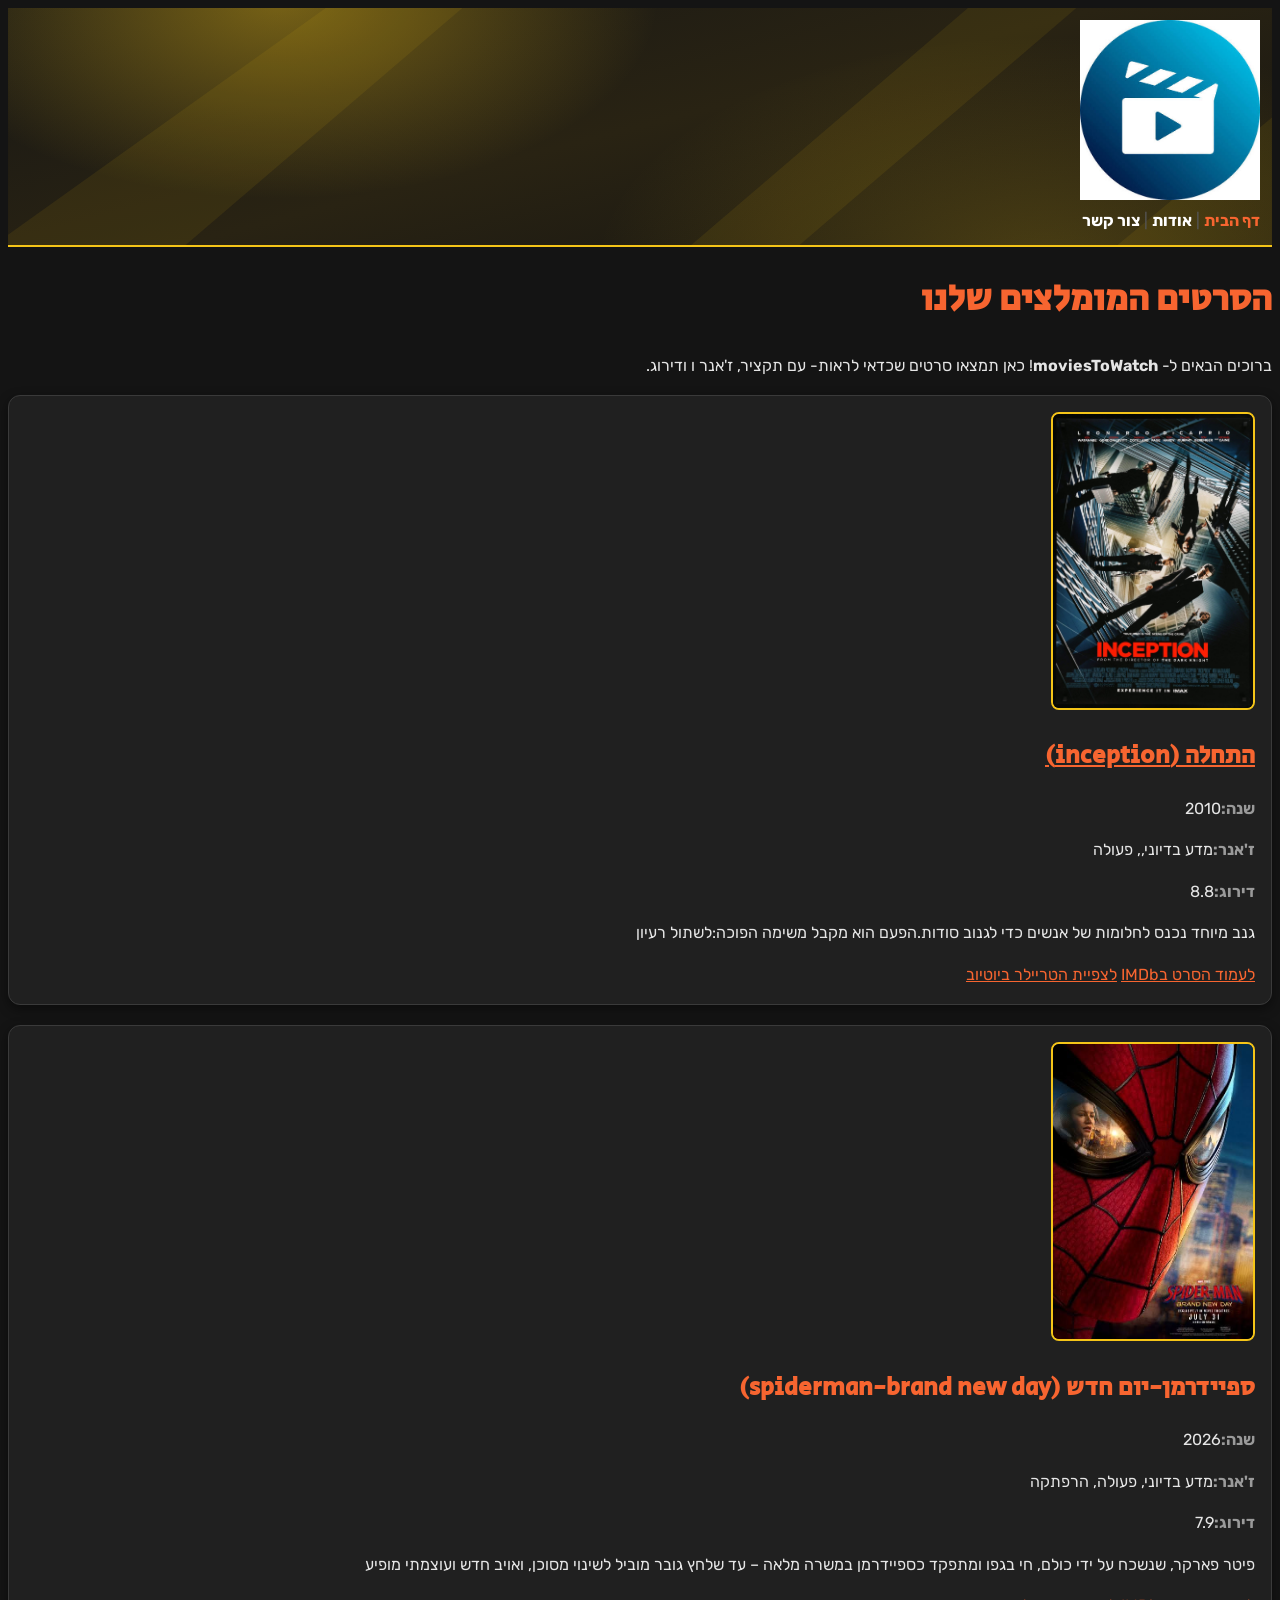
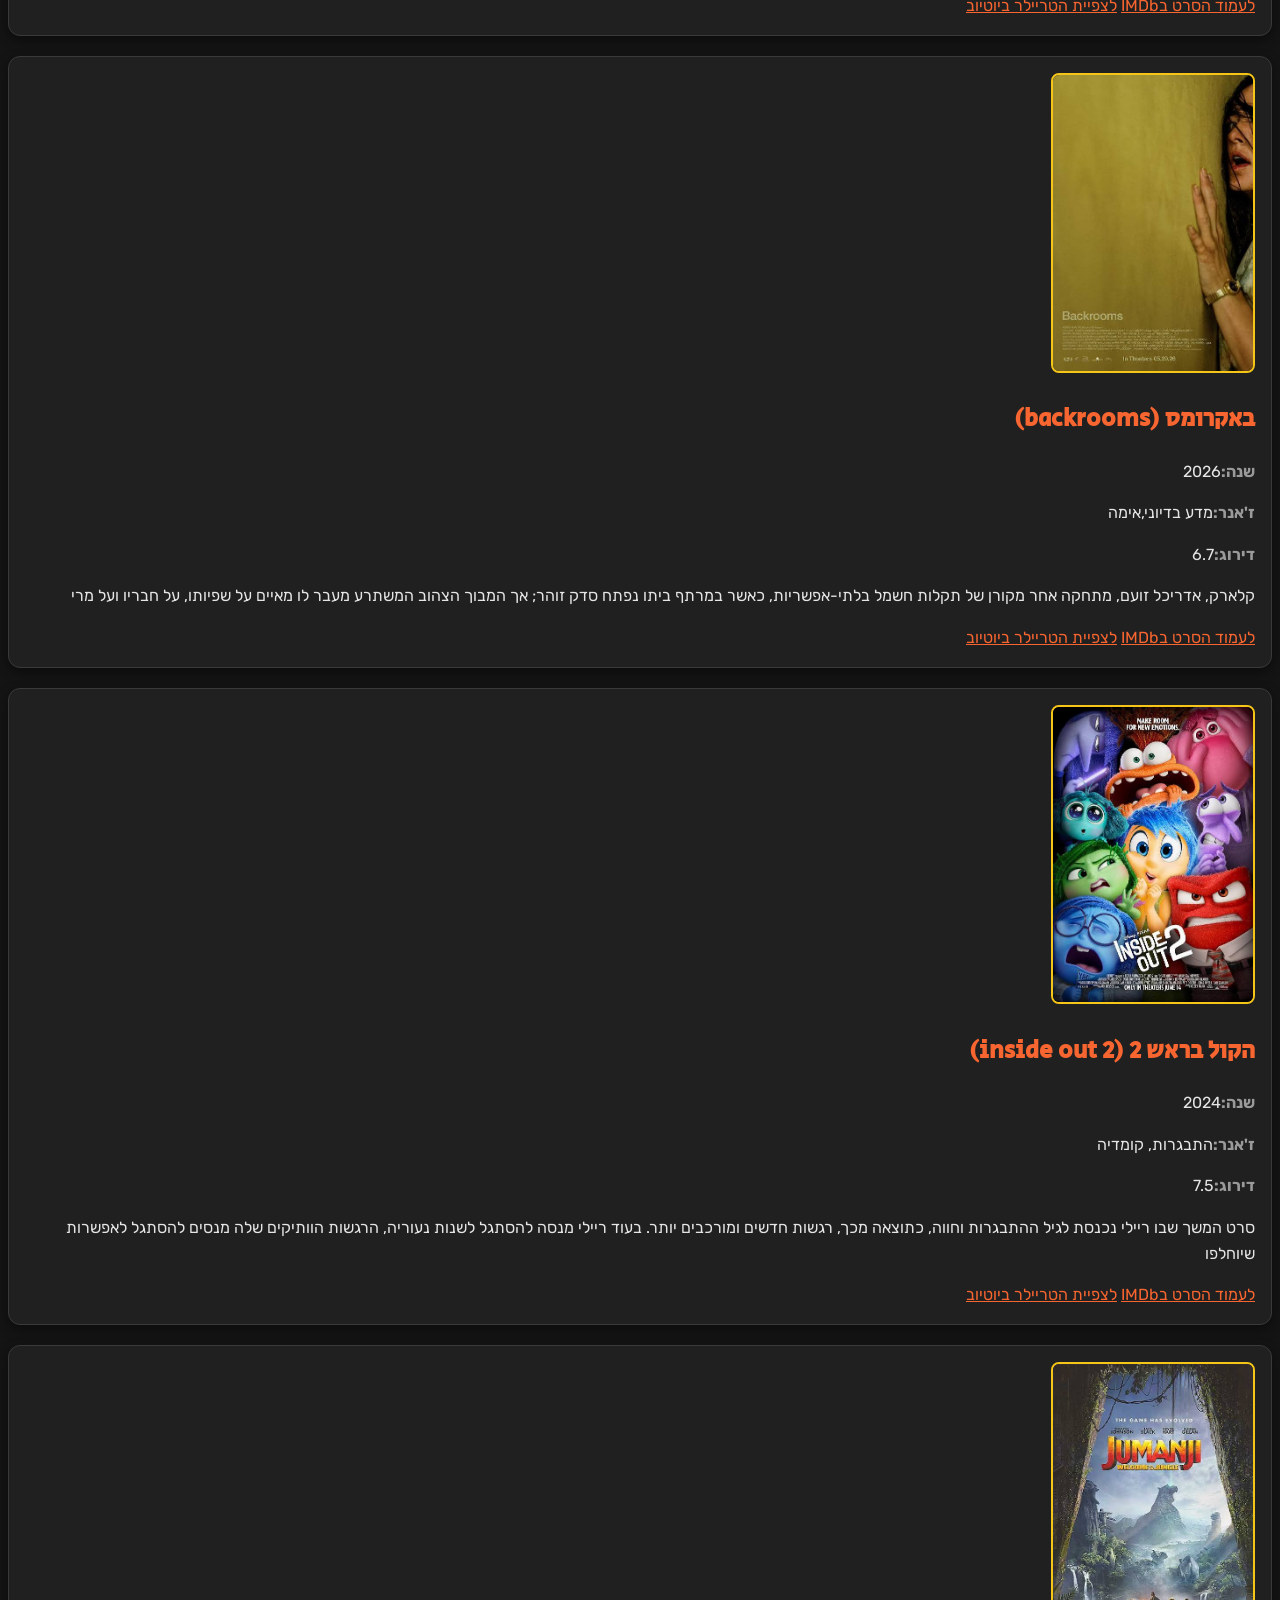
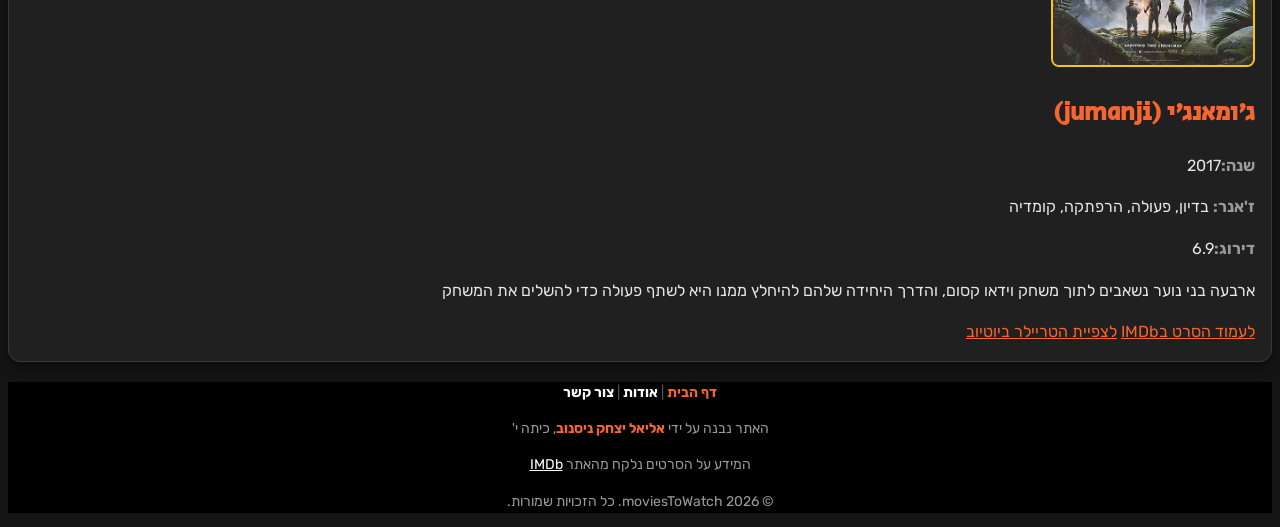
==== commit 854d6530: "lab4Finish" ====
--- a/index.html
+++ b/index.html
@@ -5,6 +5,8 @@
     <meta name="viewport" content="width=device-width, initial-scale=1.0">
     <title>moviesToWatch</title>
     <link href="https://fonts.googleapis.com/css2?family=Rubik:wght@400;700&display=swap" rel="stylesheet">
+    <link rel="preconnect" href="https://fonts.googleapis.com">
+    <link rel="preconnect" href="https://fonts.gstatic.com" crossorigin>
     <link href="https://fonts.googleapis.com/css2?family=Secular+One&display=swap" rel="stylesheet">
     <link rel="stylesheet" href="css/style.css">
 </head>
--- a/css/style.css
+++ b/css/style.css
@@ -1,14 +1,6 @@
 body                                                                        /* ===== כל האתר ===== */
 {
     background-color: #141414;
-}
-
-body 
-{
-    font-family: "Rubik", Arial, sans-serif;
-    background-color: #141414;
-    color: #e5e5e5;
-    line-height: 1.6;
 }
 
 body 
@@ -39,13 +31,18 @@
 
 h1, h2, h3
 {
-    font-family: "Secular", Arial, Helvetica, sans-serif;
+    font-family: "Secular One", sans-serif;
 }
 
 
 header                                                                /* ===== כותרת עליונה ===== */
 {
     background-color: #000000;
+    background-image: url("../images/cinema-banner.svg");
+    background-position: center;
+    background-size: cover;
+    padding: 12px;
+    border-bottom: 2px solid #f5c518;
 }
 
 header img 
@@ -66,9 +63,20 @@
 }
 
 
+.movie {
+    background-color: #202020;
+    border: 1px solid #3a3a3a;
+    border-radius: 12px;
+    box-shadow: 0 4px 12px rgba(0, 0, 0, 0.45);
+    padding: 16px;
+    margin-bottom: 20px;
+}
+
 .movie img                                                          /* ===== כרטיסי הסרטים ===== */
 {
     width: 200px;
+    border: 2px solid #f5c518;
+    border-radius: 8px;
 }
 
 .movie h2 
@@ -88,10 +96,20 @@
     color: rgb(247, 101, 48);
 }
 
+.movie:hover {
+    border-color: #f5c518;
+    background-color: #28251b;
+    border-color: #f5c518;
+    box-shadow: 0 8px 20px rgba(245, 197, 24, 0.22);
+}
+
                                                                        
 .about img                                                            /* ===== עמוד אודות ===== */                                                                                                         
 {
     width: 200px;
+    border: 3px solid #f5c518;
+    border-radius: 50%;
+    box-shadow: 0 4px 14px rgba(245, 197, 24, 0.25);
 }
 
 .about h2 span 
